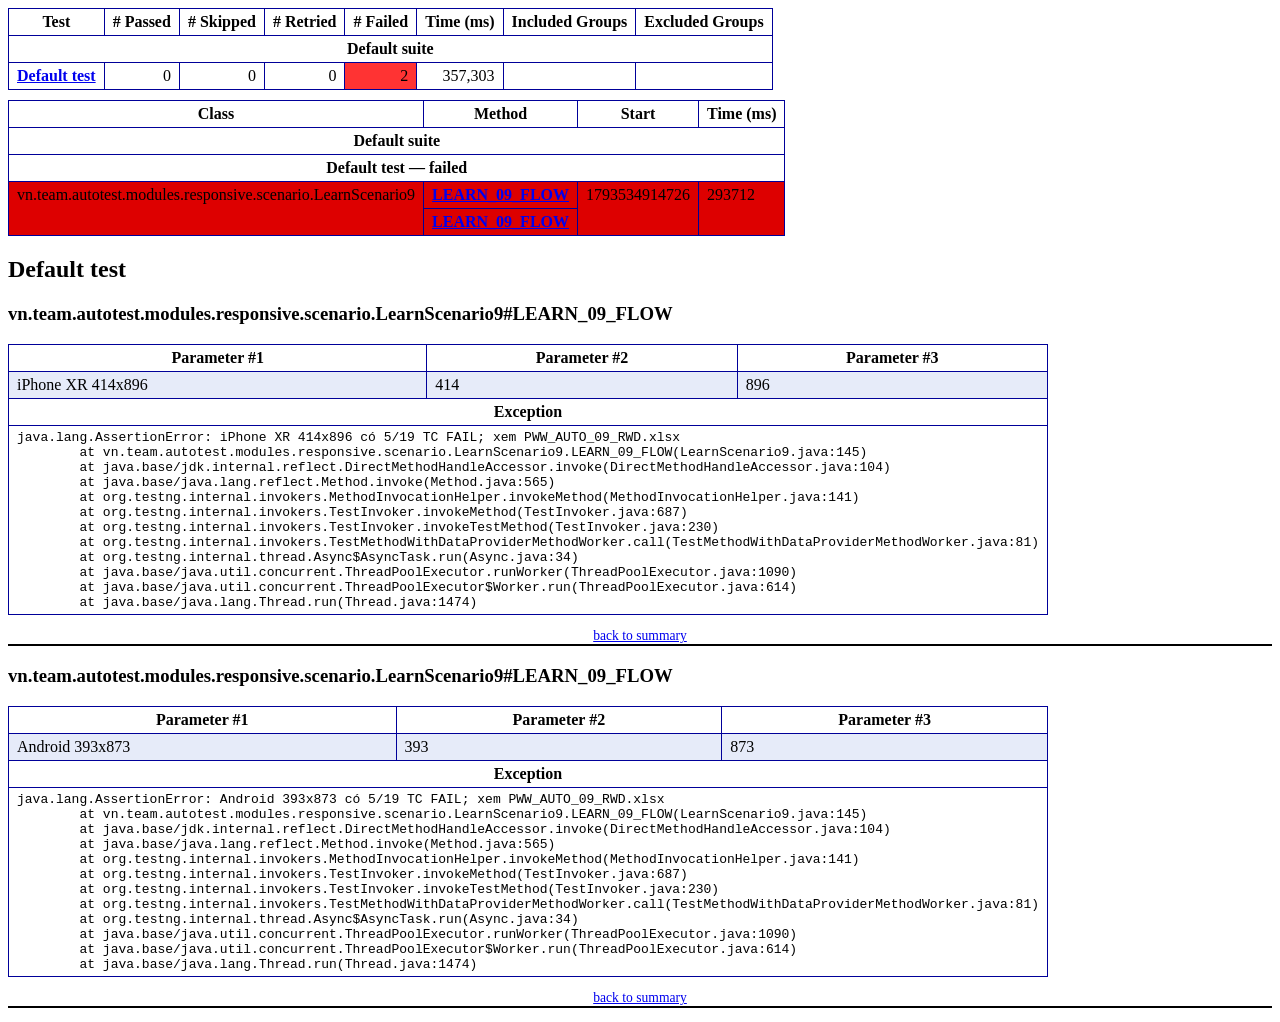
==== test-output/emailable-report.html @ 48743149 "upload project" ====
<!DOCTYPE html PUBLIC "-//W3C//DTD XHTML 1.1//EN" "https://www.w3.org/TR/xhtml11/DTD/xhtml11.dtd">
<html xmlns="https://www.w3.org/1999/xhtml">
<head>
<meta http-equiv="content-type" content="text/html; charset=UTF-8"/>
<title>TestNG Report</title>
<style type="text/css">table {margin-bottom:10px;border-collapse:collapse;empty-cells:show}th,td {border:1px solid #009;padding:.25em .5em}th {vertical-align:bottom}td {vertical-align:top}table a {font-weight:bold}.stripe td {background-color: #E6EBF9}.num {text-align:right}.passedodd td {background-color: #3F3}.passedeven td {background-color: #0A0}.skippedodd td {background-color: #DDD}.skippedeven td {background-color: #CCC}.failedodd td,.attn {background-color: #F33}.failedeven td,.stripe .attn {background-color: #D00}.stacktrace {white-space:pre;font-family:monospace}.totop {font-size:85%;text-align:center;border-bottom:2px solid #000}.invisible {display:none}</style>
</head>
<body>
<table>
<tr><th>Test</th><th># Passed</th><th># Skipped</th><th># Retried</th><th># Failed</th><th>Time (ms)</th><th>Included Groups</th><th>Excluded Groups</th></tr>
<tr><th colspan="8">Default suite</th></tr>
<tr><td><a href="#t0">Default test</a></td><td class="num">0</td><td class="num">0</td><td class="num">0</td><td class="num attn">2</td><td class="num">357,303</td><td></td><td></td></tr>
</table>
<table id='summary'><thead><tr><th>Class</th><th>Method</th><th>Start</th><th>Time (ms)</th></tr></thead><tbody><tr><th colspan="4">Default suite</th></tr></tbody><tbody id="t0"><tr><th colspan="4">Default test &#8212; failed</th></tr><tr class="failedeven"><td rowspan="2">vn.team.autotest.modules.responsive.scenario.LearnScenario9</td><td><a href="#m0">LEARN_09_FLOW</a></td><td rowspan="2">1793534914726</td><td rowspan="2">293712</td></tr><tr class="failedeven"><td><a href="#m1">LEARN_09_FLOW</a></td></tr></tbody>
</table>
<h2>Default test</h2><h3 id="m0">vn.team.autotest.modules.responsive.scenario.LearnScenario9#LEARN_09_FLOW</h3><table class="result"><tr class="param"><th>Parameter #1</th><th>Parameter #2</th><th>Parameter #3</th></tr><tr class="param stripe"><td>iPhone XR 414x896</td><td>414</td><td>896</td></tr><tr><th colspan="3">Exception</th></tr><tr><td colspan="3"><div class="stacktrace">java.lang.AssertionError: iPhone XR 414x896 có 5/19 TC FAIL; xem PWW_AUTO_09_RWD.xlsx
	at vn.team.autotest.modules.responsive.scenario.LearnScenario9.LEARN_09_FLOW(LearnScenario9.java:145)
	at java.base/jdk.internal.reflect.DirectMethodHandleAccessor.invoke(DirectMethodHandleAccessor.java:104)
	at java.base/java.lang.reflect.Method.invoke(Method.java:565)
	at org.testng.internal.invokers.MethodInvocationHelper.invokeMethod(MethodInvocationHelper.java:141)
	at org.testng.internal.invokers.TestInvoker.invokeMethod(TestInvoker.java:687)
	at org.testng.internal.invokers.TestInvoker.invokeTestMethod(TestInvoker.java:230)
	at org.testng.internal.invokers.TestMethodWithDataProviderMethodWorker.call(TestMethodWithDataProviderMethodWorker.java:81)
	at org.testng.internal.thread.Async$AsyncTask.run(Async.java:34)
	at java.base/java.util.concurrent.ThreadPoolExecutor.runWorker(ThreadPoolExecutor.java:1090)
	at java.base/java.util.concurrent.ThreadPoolExecutor$Worker.run(ThreadPoolExecutor.java:614)
	at java.base/java.lang.Thread.run(Thread.java:1474)
</div></td></tr></table><p class="totop"><a href="#summary">back to summary</a></p>
<h3 id="m1">vn.team.autotest.modules.responsive.scenario.LearnScenario9#LEARN_09_FLOW</h3><table class="result"><tr class="param"><th>Parameter #1</th><th>Parameter #2</th><th>Parameter #3</th></tr><tr class="param stripe"><td>Android 393x873</td><td>393</td><td>873</td></tr><tr><th colspan="3">Exception</th></tr><tr><td colspan="3"><div class="stacktrace">java.lang.AssertionError: Android 393x873 có 5/19 TC FAIL; xem PWW_AUTO_09_RWD.xlsx
	at vn.team.autotest.modules.responsive.scenario.LearnScenario9.LEARN_09_FLOW(LearnScenario9.java:145)
	at java.base/jdk.internal.reflect.DirectMethodHandleAccessor.invoke(DirectMethodHandleAccessor.java:104)
	at java.base/java.lang.reflect.Method.invoke(Method.java:565)
	at org.testng.internal.invokers.MethodInvocationHelper.invokeMethod(MethodInvocationHelper.java:141)
	at org.testng.internal.invokers.TestInvoker.invokeMethod(TestInvoker.java:687)
	at org.testng.internal.invokers.TestInvoker.invokeTestMethod(TestInvoker.java:230)
	at org.testng.internal.invokers.TestMethodWithDataProviderMethodWorker.call(TestMethodWithDataProviderMethodWorker.java:81)
	at org.testng.internal.thread.Async$AsyncTask.run(Async.java:34)
	at java.base/java.util.concurrent.ThreadPoolExecutor.runWorker(ThreadPoolExecutor.java:1090)
	at java.base/java.util.concurrent.ThreadPoolExecutor$Worker.run(ThreadPoolExecutor.java:614)
	at java.base/java.lang.Thread.run(Thread.java:1474)
</div></td></tr></table><p class="totop"><a href="#summary">back to summary</a></p>
</body>
</html>
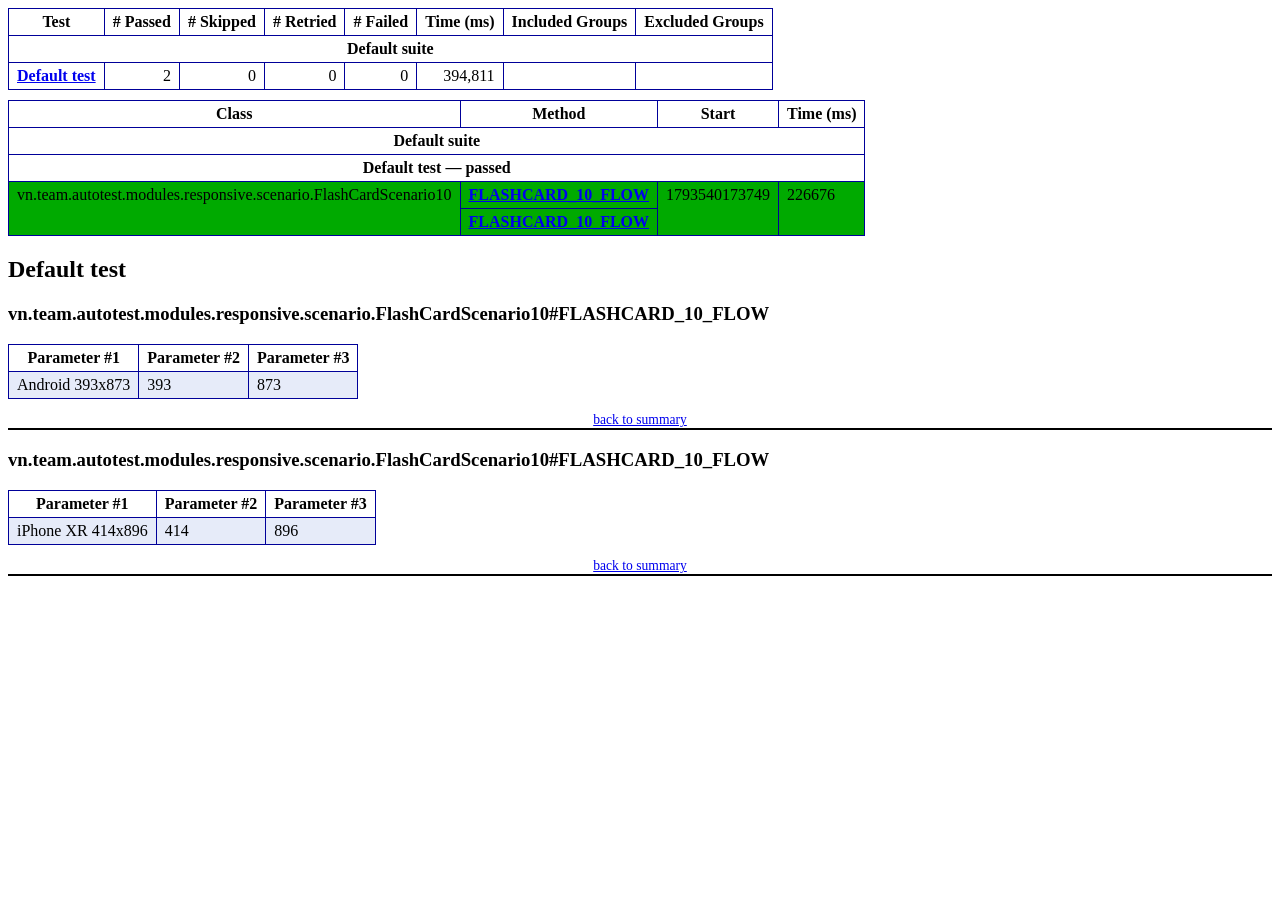
==== commit e9170853: "up flashcardscenario10(responsive)" ====
--- a/test-output/emailable-report.html
+++ b/test-output/emailable-report.html
@@ -9,35 +9,11 @@
 <table>
 <tr><th>Test</th><th># Passed</th><th># Skipped</th><th># Retried</th><th># Failed</th><th>Time (ms)</th><th>Included Groups</th><th>Excluded Groups</th></tr>
 <tr><th colspan="8">Default suite</th></tr>
-<tr><td><a href="#t0">Default test</a></td><td class="num">0</td><td class="num">0</td><td class="num">0</td><td class="num attn">2</td><td class="num">357,303</td><td></td><td></td></tr>
+<tr><td><a href="#t0">Default test</a></td><td class="num">2</td><td class="num">0</td><td class="num">0</td><td class="num">0</td><td class="num">394,811</td><td></td><td></td></tr>
 </table>
-<table id='summary'><thead><tr><th>Class</th><th>Method</th><th>Start</th><th>Time (ms)</th></tr></thead><tbody><tr><th colspan="4">Default suite</th></tr></tbody><tbody id="t0"><tr><th colspan="4">Default test &#8212; failed</th></tr><tr class="failedeven"><td rowspan="2">vn.team.autotest.modules.responsive.scenario.LearnScenario9</td><td><a href="#m0">LEARN_09_FLOW</a></td><td rowspan="2">1793534914726</td><td rowspan="2">293712</td></tr><tr class="failedeven"><td><a href="#m1">LEARN_09_FLOW</a></td></tr></tbody>
+<table id='summary'><thead><tr><th>Class</th><th>Method</th><th>Start</th><th>Time (ms)</th></tr></thead><tbody><tr><th colspan="4">Default suite</th></tr></tbody><tbody id="t0"><tr><th colspan="4">Default test &#8212; passed</th></tr><tr class="passedeven"><td rowspan="2">vn.team.autotest.modules.responsive.scenario.FlashCardScenario10</td><td><a href="#m0">FLASHCARD_10_FLOW</a></td><td rowspan="2">1793540173749</td><td rowspan="2">226676</td></tr><tr class="passedeven"><td><a href="#m1">FLASHCARD_10_FLOW</a></td></tr></tbody>
 </table>
-<h2>Default test</h2><h3 id="m0">vn.team.autotest.modules.responsive.scenario.LearnScenario9#LEARN_09_FLOW</h3><table class="result"><tr class="param"><th>Parameter #1</th><th>Parameter #2</th><th>Parameter #3</th></tr><tr class="param stripe"><td>iPhone XR 414x896</td><td>414</td><td>896</td></tr><tr><th colspan="3">Exception</th></tr><tr><td colspan="3"><div class="stacktrace">java.lang.AssertionError: iPhone XR 414x896 có 5/19 TC FAIL; xem PWW_AUTO_09_RWD.xlsx
-	at vn.team.autotest.modules.responsive.scenario.LearnScenario9.LEARN_09_FLOW(LearnScenario9.java:145)
-	at java.base/jdk.internal.reflect.DirectMethodHandleAccessor.invoke(DirectMethodHandleAccessor.java:104)
-	at java.base/java.lang.reflect.Method.invoke(Method.java:565)
-	at org.testng.internal.invokers.MethodInvocationHelper.invokeMethod(MethodInvocationHelper.java:141)
-	at org.testng.internal.invokers.TestInvoker.invokeMethod(TestInvoker.java:687)
-	at org.testng.internal.invokers.TestInvoker.invokeTestMethod(TestInvoker.java:230)
-	at org.testng.internal.invokers.TestMethodWithDataProviderMethodWorker.call(TestMethodWithDataProviderMethodWorker.java:81)
-	at org.testng.internal.thread.Async$AsyncTask.run(Async.java:34)
-	at java.base/java.util.concurrent.ThreadPoolExecutor.runWorker(ThreadPoolExecutor.java:1090)
-	at java.base/java.util.concurrent.ThreadPoolExecutor$Worker.run(ThreadPoolExecutor.java:614)
-	at java.base/java.lang.Thread.run(Thread.java:1474)
-</div></td></tr></table><p class="totop"><a href="#summary">back to summary</a></p>
-<h3 id="m1">vn.team.autotest.modules.responsive.scenario.LearnScenario9#LEARN_09_FLOW</h3><table class="result"><tr class="param"><th>Parameter #1</th><th>Parameter #2</th><th>Parameter #3</th></tr><tr class="param stripe"><td>Android 393x873</td><td>393</td><td>873</td></tr><tr><th colspan="3">Exception</th></tr><tr><td colspan="3"><div class="stacktrace">java.lang.AssertionError: Android 393x873 có 5/19 TC FAIL; xem PWW_AUTO_09_RWD.xlsx
-	at vn.team.autotest.modules.responsive.scenario.LearnScenario9.LEARN_09_FLOW(LearnScenario9.java:145)
-	at java.base/jdk.internal.reflect.DirectMethodHandleAccessor.invoke(DirectMethodHandleAccessor.java:104)
-	at java.base/java.lang.reflect.Method.invoke(Method.java:565)
-	at org.testng.internal.invokers.MethodInvocationHelper.invokeMethod(MethodInvocationHelper.java:141)
-	at org.testng.internal.invokers.TestInvoker.invokeMethod(TestInvoker.java:687)
-	at org.testng.internal.invokers.TestInvoker.invokeTestMethod(TestInvoker.java:230)
-	at org.testng.internal.invokers.TestMethodWithDataProviderMethodWorker.call(TestMethodWithDataProviderMethodWorker.java:81)
-	at org.testng.internal.thread.Async$AsyncTask.run(Async.java:34)
-	at java.base/java.util.concurrent.ThreadPoolExecutor.runWorker(ThreadPoolExecutor.java:1090)
-	at java.base/java.util.concurrent.ThreadPoolExecutor$Worker.run(ThreadPoolExecutor.java:614)
-	at java.base/java.lang.Thread.run(Thread.java:1474)
-</div></td></tr></table><p class="totop"><a href="#summary">back to summary</a></p>
+<h2>Default test</h2><h3 id="m0">vn.team.autotest.modules.responsive.scenario.FlashCardScenario10#FLASHCARD_10_FLOW</h3><table class="result"><tr class="param"><th>Parameter #1</th><th>Parameter #2</th><th>Parameter #3</th></tr><tr class="param stripe"><td>Android 393x873</td><td>393</td><td>873</td></tr></table><p class="totop"><a href="#summary">back to summary</a></p>
+<h3 id="m1">vn.team.autotest.modules.responsive.scenario.FlashCardScenario10#FLASHCARD_10_FLOW</h3><table class="result"><tr class="param"><th>Parameter #1</th><th>Parameter #2</th><th>Parameter #3</th></tr><tr class="param stripe"><td>iPhone XR 414x896</td><td>414</td><td>896</td></tr></table><p class="totop"><a href="#summary">back to summary</a></p>
 </body>
 </html>
